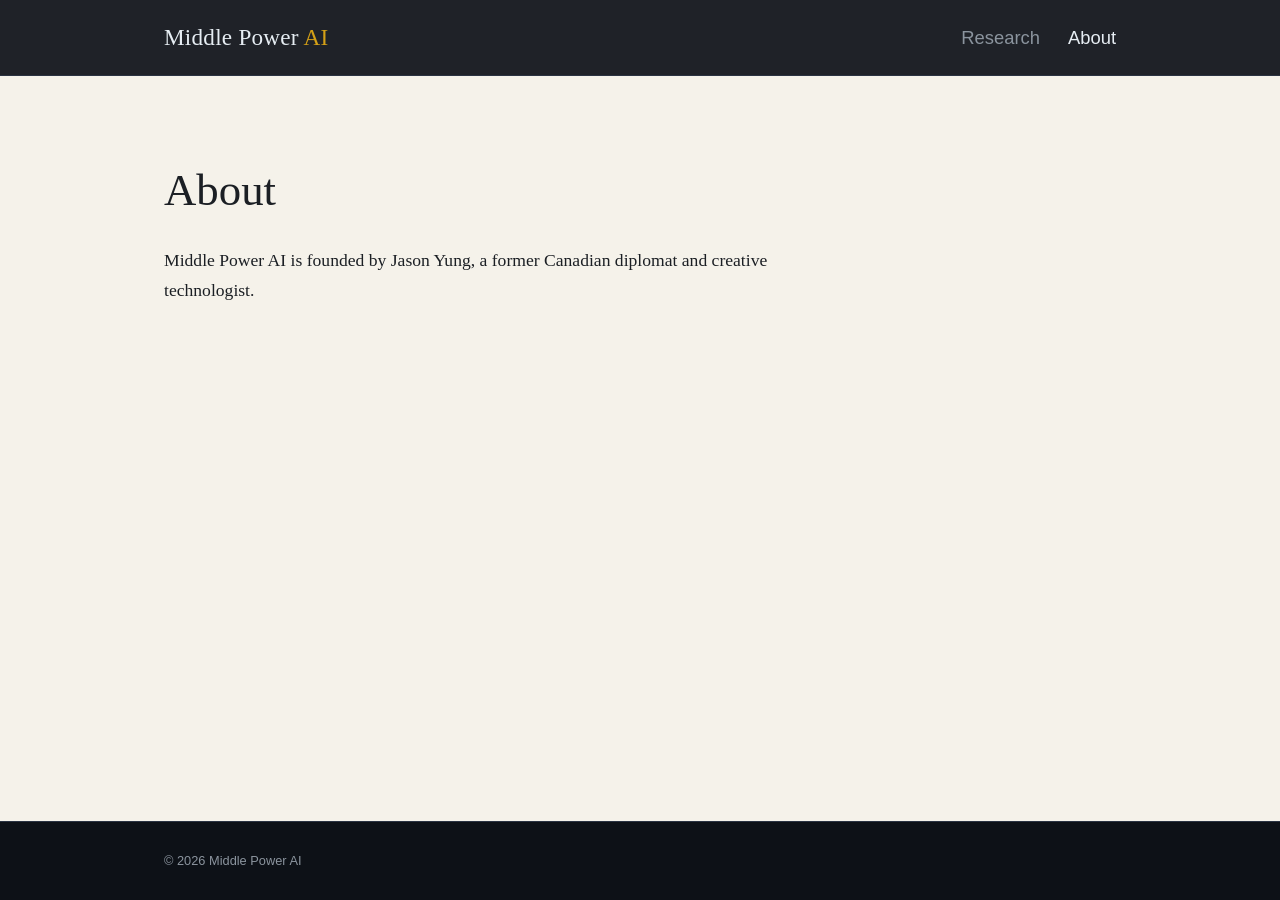
==== about.html @ 79c491c1 "Launch Middle Power AI site: home, research and about pages Static three-page site with a shared sty" ====
<!DOCTYPE html>
<html lang="en">
<head>
<meta charset="UTF-8">
<meta name="viewport" content="width=device-width, initial-scale=1.0">
<title>About - Middle Power AI</title>
<meta name="description" content="Middle Power AI is founded by Jason Yung, a former Canadian diplomat and creative technologist.">
<link rel="stylesheet" href="styles.css">
</head>
<body>

<header>
  <div class="nav">
    <a class="logo" href="index.html">Middle Power <em>AI</em></a>
    <nav>
      <ul>
        <li><a href="research.html">Research</a></li>
        <li><a href="about.html" aria-current="page">About</a></li>
      </ul>
    </nav>
  </div>
</header>

<main>
  <div class="copy">
    <h1>About</h1>
    <p>Middle Power AI is founded by Jason Yung, a former Canadian diplomat and creative technologist.</p>
  </div>
</main>

<footer><div>&copy; 2026 Middle Power AI</div></footer>

</body>
</html>
---- styles.css ----
:root {
  /* page body: light */
  --bg: #f5f2ea;
  --text: #1b1f24;
  /* top bar and footer: dark */
  --bar: #0d1117;
  --bar-border: #2a3342;
  --bar-text: #e6edf3;
  --bar-muted: #8b949e;
  --accent: #d4a017;
  --sans: 'Helvetica Neue', Arial, sans-serif;
}
* { margin: 0; padding: 0; box-sizing: border-box; }
body {
  font-family: Georgia, 'Times New Roman', serif;
  background: var(--bg);
  color: var(--text);
  line-height: 1.7;
  -webkit-font-smoothing: antialiased;
  min-height: 100vh;
  display: flex; flex-direction: column;
}
::selection { background: var(--accent); color: #000; }
a { color: inherit; text-decoration: none; }

header {
  background: rgba(13,17,23,0.92);
  border-bottom: 1px solid var(--bar-border);
  color: var(--bar-text);
  position: sticky; top: 0; z-index: 50;
  backdrop-filter: blur(8px);
}
.nav {
  max-width: 1000px; margin: 0 auto; padding: 18px 24px;
  display: flex; align-items: center; justify-content: space-between; gap: 16px;
}
.logo { font-size: calc(1.2rem + 4px); letter-spacing: 0.01em; white-space: nowrap; }
.logo em { color: var(--accent); font-style: normal; }
nav ul { display: flex; gap: 28px; list-style: none; font-family: var(--sans); font-size: calc(0.9rem + 4px); }
nav a { color: var(--bar-muted); transition: color .2s; }
nav a:hover, nav a:focus-visible, nav a[aria-current="page"] { color: var(--bar-text); }

main { flex: 1; width: 100%; max-width: 1000px; margin: 0 auto; padding: 88px 24px 96px; }
.copy { max-width: 680px; }
/* one line: shrinks with the viewport (text is ~16.5em wide), wraps only on phones */
h1 {
  font-size: clamp(2rem, calc((100vw - 48px) / 16.5), 2.8rem); font-weight: normal;
  line-height: 1.2; margin-bottom: 28px; white-space: nowrap;
}
/* all body copy shares one style */
h2, p { font-size: 1.1rem; font-weight: normal; color: var(--text); }
h2 { margin-top: 28px; }
h2.area { font-weight: bold; }
p { margin-bottom: 18px; }
.spacer { height: 28px; }

footer {
  background: var(--bar); border-top: 1px solid var(--bar-border); padding: 28px 0;
  color: var(--bar-muted); font-family: var(--sans); font-size: 0.8rem;
}
footer div { max-width: 1000px; margin: 0 auto; padding: 0 24px; }

@media (max-width: 640px) {
  .nav { padding: 16px 20px; }
  .logo { font-size: calc(1.05rem + 4px); }
  nav ul { gap: 18px; }
  main { padding: 56px 20px 72px; }
}
@media (max-width: 600px) {
  h1 { white-space: normal; text-wrap: balance; }
  footer div { padding: 0 20px; }
}
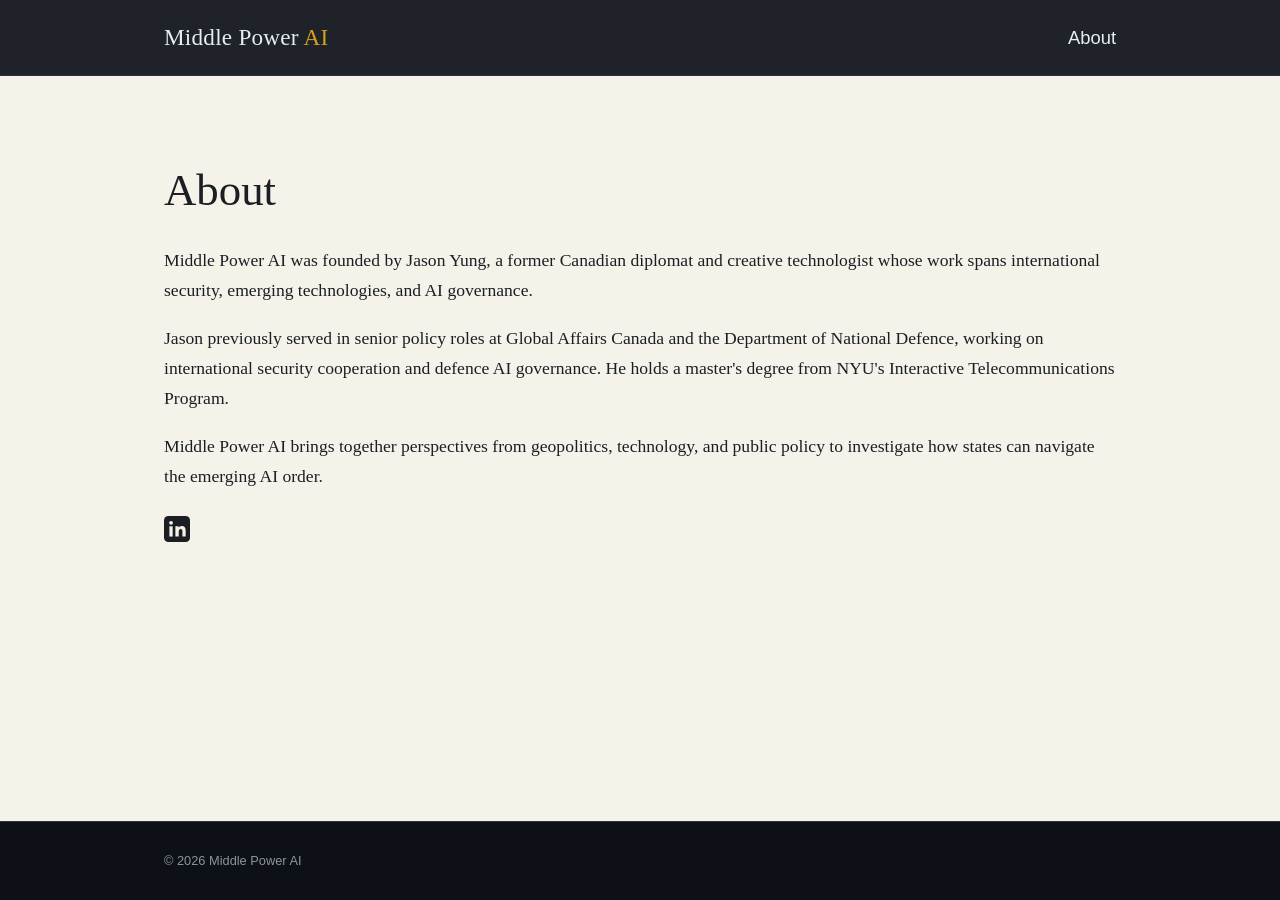
==== commit 6a938db5: "Rewrite home and about copy, drop research page, add LinkedIn link - Home: new mission text with the" ====
--- a/about.html
+++ b/about.html
@@ -4,8 +4,8 @@
 <meta charset="UTF-8">
 <meta name="viewport" content="width=device-width, initial-scale=1.0">
 <title>About - Middle Power AI</title>
-<meta name="description" content="Middle Power AI is founded by Jason Yung, a former Canadian diplomat and creative technologist.">
-<link rel="stylesheet" href="styles.css">
+<meta name="description" content="Middle Power AI was founded by Jason Yung, a former Canadian diplomat and creative technologist whose work spans international security, emerging technologies, and AI governance.">
+<link rel="stylesheet" href="styles.css?v=4">
 </head>
 <body>
 
@@ -14,7 +14,6 @@
     <a class="logo" href="index.html">Middle Power <em>AI</em></a>
     <nav>
       <ul>
-        <li><a href="research.html">Research</a></li>
         <li><a href="about.html" aria-current="page">About</a></li>
       </ul>
     </nav>
@@ -24,7 +23,19 @@
 <main>
   <div class="copy">
     <h1>About</h1>
-    <p>Middle Power AI is founded by Jason Yung, a former Canadian diplomat and creative technologist.</p>
+    <p>Middle Power AI was founded by Jason Yung, a former Canadian diplomat and creative technologist whose work spans international security, emerging technologies, and AI governance.</p>
+    <p>Jason previously served in senior policy roles at Global Affairs Canada and the Department of National Defence, working on international security cooperation and defence AI governance. He holds a master's degree from NYU's Interactive Telecommunications Program.</p>
+    <p>Middle Power AI brings together perspectives from geopolitics, technology, and public policy to investigate how states can navigate the emerging AI order.</p>
+    <a class="social" href="https://www.linkedin.com/in/jasonyungnyc/" target="_blank" rel="noopener" aria-label="Jason Yung on LinkedIn">
+      <svg viewBox="0 0 24 24" width="26" height="26" aria-hidden="true">
+        <rect width="24" height="24" rx="4" class="tile"/>
+        <g class="glyph">
+          <rect x="5" y="9.5" width="3" height="9.5"/>
+          <circle cx="6.5" cy="6.25" r="1.75"/>
+          <path d="M10.5 9.5h2.9v1.3c.5-.9 1.6-1.6 3.1-1.6 2.6 0 3.5 1.6 3.5 4.3V19h-3v-4.9c0-1.2-.3-2.1-1.5-2.1s-1.9.9-1.9 2.2V19h-3.1z"/>
+        </g>
+      </svg>
+    </a>
   </div>
 </main>
 
--- a/styles.css
+++ b/styles.css
@@ -41,18 +41,22 @@
 nav a:hover, nav a:focus-visible, nav a[aria-current="page"] { color: var(--bar-text); }
 
 main { flex: 1; width: 100%; max-width: 1000px; margin: 0 auto; padding: 88px 24px 96px; }
-.copy { max-width: 680px; }
 /* one line: shrinks with the viewport (text is ~16.5em wide), wraps only on phones */
 h1 {
   font-size: clamp(2rem, calc((100vw - 48px) / 16.5), 2.8rem); font-weight: normal;
   line-height: 1.2; margin-bottom: 28px; white-space: nowrap;
 }
 /* all body copy shares one style */
-h2, p { font-size: 1.1rem; font-weight: normal; color: var(--text); }
-h2 { margin-top: 28px; }
-h2.area { font-weight: bold; }
+p, .copy li { font-size: 1.1rem; font-weight: normal; color: var(--text); }
 p { margin-bottom: 18px; }
-.spacer { height: 28px; }
+.copy ul { margin: 0 0 18px 1.4em; }
+.copy li { margin-bottom: 4px; }
+.copy a { text-decoration: underline; text-underline-offset: 3px; }
+.copy a:hover { color: #000; }
+.copy a.social { display: inline-block; margin-top: 6px; text-decoration: none; line-height: 0; }
+.social .tile { fill: var(--text); transition: fill .2s; }
+.social .glyph { fill: var(--bg); }
+.social:hover .tile, .social:focus-visible .tile { fill: #0a66c2; }
 
 footer {
   background: var(--bar); border-top: 1px solid var(--bar-border); padding: 28px 0;
